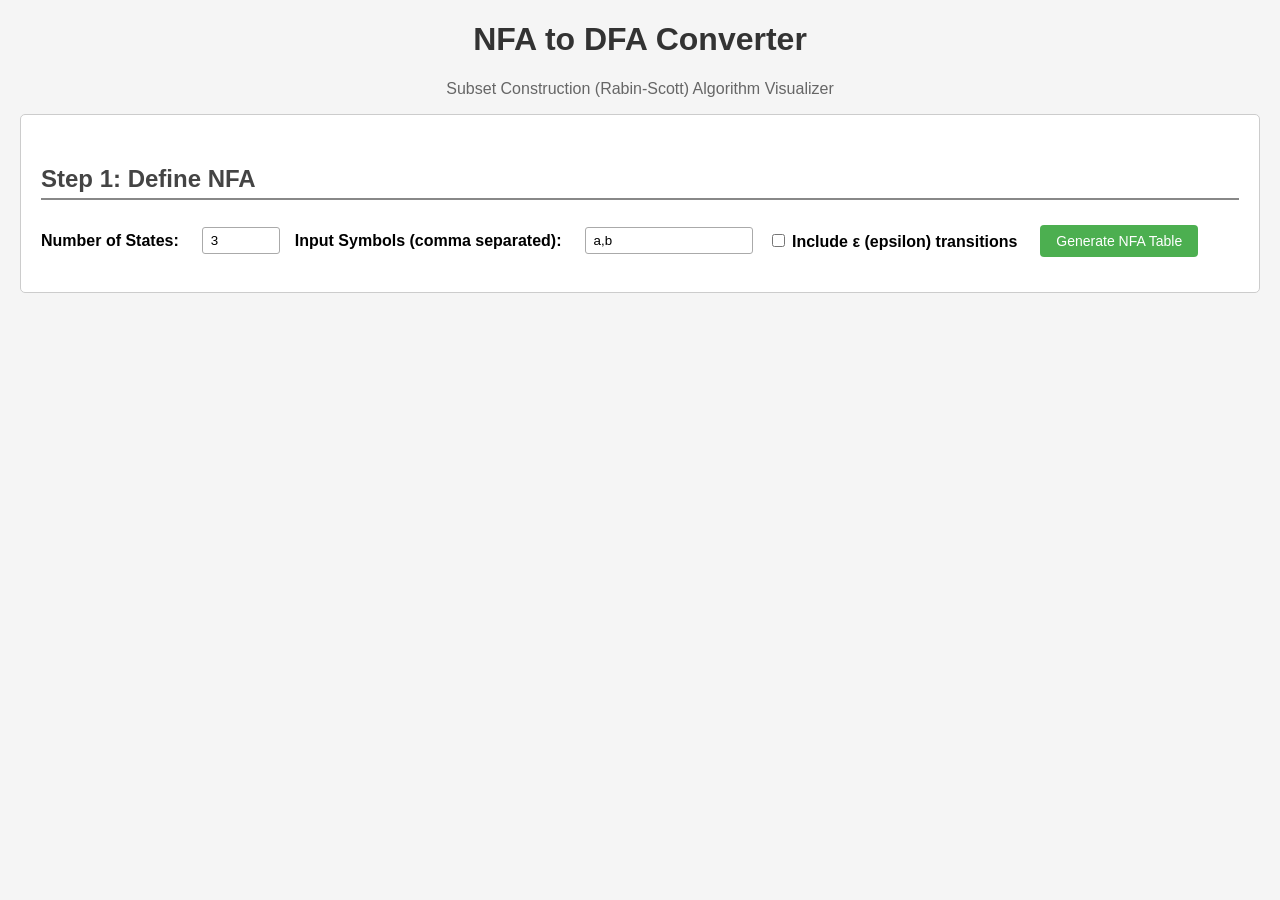
==== index.html @ 3d3b7eb4 "index.html" ====
<!DOCTYPE html>
<html lang="en">
<head>
  <meta charset="UTF-8">
  <meta name="viewport" content="width=device-width, initial-scale=1.0">
  <title>NFA to DFA Converter - Subset Construction</title>
  <style>
    body { font-family: Arial, sans-serif; margin: 20px; background: #f5f5f5; }
    h1 { text-align: center; color: #333; }
    h2 { color: #444; border-bottom: 2px solid #888; padding-bottom: 5px; margin-top: 30px; }
    h3 { color: #555; margin-top: 20px; }
    .section { background: #fff; padding: 20px; margin: 15px 0; border: 1px solid #ccc; border-radius: 5px; }
    label { font-weight: bold; margin-right: 8px; }
    input[type="number"], input[type="text"] { padding: 5px 8px; margin: 5px; border: 1px solid #aaa; border-radius: 3px; width: 60px; }
    input[type="text"] { width: 120px; }
    button { padding: 8px 16px; margin: 5px; border: none; border-radius: 4px; cursor: pointer; font-size: 14px; }
    .btn-primary { background: #4CAF50; color: white; }
    .btn-primary:hover { background: #45a049; }
    .btn-convert { background: #2196F3; color: white; font-size: 16px; padding: 10px 30px; }
    .btn-convert:hover { background: #1976D2; }
    .btn-test { background: #FF9800; color: white; }
    .btn-test:hover { background: #F57C00; }
    table { border-collapse: collapse; margin: 10px 0; }
    th, td { border: 1px solid #999; padding: 8px 12px; text-align: center; min-width: 80px; }
    th { background: #e0e0e0; font-weight: bold; }
    td input[type="text"] { border: 1px solid #ccc; width: 100px; text-align: center; padding: 4px; }
    .final-check { margin: 0 5px; }
    .result-accepted { color: green; font-weight: bold; font-size: 16px; }
    .result-rejected { color: red; font-weight: bold; font-size: 16px; }
    .step-box { background: #f9f9f9; border: 1px solid #ddd; padding: 10px; margin: 5px 0; border-radius: 3px; }
    .step-box strong { color: #2196F3; }
    .info { background: #e3f2fd; border: 1px solid #90CAF9; padding: 10px; border-radius: 4px; margin: 10px 0; color: #1565C0; }
    .error { background: #ffebee; border: 1px solid #ef9a9a; padding: 10px; border-radius: 4px; margin: 10px 0; color: #c62828; }
    .highlight { background: #fff9c4; }
    canvas { border: 1px solid #ccc; background: #fff; margin: 10px 0; display: block; }
    .flex-row { display: flex; align-items: center; gap: 10px; flex-wrap: wrap; margin: 10px 0; }
  </style>
</head>
<body>

  <h1>NFA to DFA Converter</h1>
  <p style="text-align:center; color:#666;">Subset Construction (Rabin-Scott) Algorithm Visualizer</p>

  <!-- STEP 1 -->
  <div class="section">
    <h2>Step 1: Define NFA</h2>
    <div class="flex-row">
      <label>Number of States:</label>
      <input type="number" id="numStates" min="1" max="20" value="3">
      <label>Input Symbols (comma separated):</label>
      <input type="text" id="inputSymbols" value="a,b" style="width:150px;">
      <label><input type="checkbox" id="hasEpsilon"> Include ε (epsilon) transitions</label>
      <button class="btn-primary" onclick="generateNFATable()">Generate NFA Table</button>
    </div>
  </div>

  <!-- STEP 2 -->
  <div class="section" id="nfaSection" style="display:none;">
    <h2>Step 2: Fill NFA Transition Table</h2>
    <div class="info">
      <strong>Instructions:</strong> Fill in the transition table below. For multiple destination states, separate with commas (e.g., <code>q0,q1</code>). Leave empty or type <code>-</code> for no transition.
    </div>
    <h3>Select Start State & Final States</h3>
    <div class="flex-row">
      <label>Start State:</label>
      <select id="startState"></select>
    </div>
    <div class="flex-row" id="finalStatesRow">
      <label>Final States:</label>
    </div>
    <h3>NFA Transition Table (δ)</h3>
    <div id="nfaTableArea"></div>
    <br>
    <button class="btn-convert" onclick="convertNFAtoDFA()">⚡ Convert NFA → DFA</button>
  </div>

  <!-- NFA Diagram -->
  <div class="section" id="nfaDiagramSection" style="display:none;">
    <h2>NFA State Diagram</h2>
    <canvas id="nfaDiagram" width="750" height="400"></canvas>
  </div>

  <!-- Steps -->
  <div class="section" id="stepsSection" style="display:none;">
    <h2>Step 3: Subset Construction — Step by Step</h2>
    <div id="stepsArea"></div>
  </div>

  <!-- DFA Table -->
  <div class="section" id="dfaSection" style="display:none;">
    <h2>Step 4: Resulting DFA Transition Table</h2>
    <div id="dfaTableArea"></div>
  </div>

  <!-- DFA Diagram -->
  <div class="section" id="dfaDiagramSection" style="display:none;">
    <h2>DFA State Diagram</h2>
    <canvas id="dfaDiagram" width="750" height="450"></canvas>
  </div>

  <!-- Test String -->
  <div class="section" id="testSection" style="display:none;">
    <h2>Step 5: Test a String</h2>
    <div class="flex-row">
      <label>Enter string:</label>
      <input type="text" id="testStringInput" placeholder="e.g. aab" style="width:200px;">
      <button class="btn-test" onclick="testString()">Test on NFA & DFA</button>
    </div>
    <div id="testResultArea"></div>
  </div>

<script>
// ===== GLOBAL DATA =====
let nfaStates = [];
let nfaSymbols = [];
let nfaHasEpsilon = false;
let nfaStartState = '';
let nfaFinalStates = [];
let nfaTransitions = {};
let dfaResult = null;

// ===== STEP 1: GENERATE TABLE =====
function generateNFATable() {
  const n = parseInt(document.getElementById('numStates').value);
  const symStr = document.getElementById('inputSymbols').value.trim();
  nfaHasEpsilon = document.getElementById('hasEpsilon').checked;

  if (n < 1 || n > 20) { alert('States: 1–20'); return; }
  if (!symStr) { alert('Enter symbols'); return; }

  nfaSymbols = symStr.split(',').map(s => s.trim()).filter(s => s.length > 0);
  if (!nfaSymbols.length) { alert('Enter valid symbols'); return; }

  nfaStates = [];
  for (let i = 0; i < n; i++) nfaStates.push('q' + i);
  nfaTransitions = {};

  let allSym = [...nfaSymbols];
  if (nfaHasEpsilon) allSym.push('ε');

  // Start state dropdown
  const sel = document.getElementById('startState');
  sel.innerHTML = '';
  nfaStates.forEach(s => { const o = document.createElement('option'); o.value = s; o.textContent = s; sel.appendChild(o); });

  // Final state checkboxes
  const row = document.getElementById('finalStatesRow');
  row.innerHTML = '<label>Final States:</label>';
  nfaStates.forEach(s => {
    const l = document.createElement('label');
    l.innerHTML = '<input type="checkbox" class="final-check" value="' + s + '"> ' + s + '  ';
    row.appendChild(l);
  });

  // Transition table
  let html = '<table><thead><tr><th>State \\ Input</th>';
  allSym.forEach(s => html += '<th>' + s + '</th>');
  html += '</tr></thead><tbody>';
  nfaStates.forEach(state => {
    html += '<tr><th>' + state + '</th>';
    allSym.forEach(sym => {
      html += '<td><input type="text" id="nfa_' + state + '_' + sym + '" placeholder="-"></td>';
    });
    html += '</tr>';
  });
  html += '</tbody></table>';

  document.getElementById('nfaTableArea').innerHTML = html;
  document.getElementById('nfaSection').style.display = 'block';
  ['stepsSection','dfaSection','dfaDiagramSection','nfaDiagramSection','testSection'].forEach(id => document.getElementById(id).style.display = 'none');
}

// ===== READ NFA =====
function readNFAFromTable() {
  nfaStartState = document.getElementById('startState').value;
  nfaFinalStates = [];
  document.querySelectorAll('.final-check').forEach(cb => { if (cb.checked) nfaFinalStates.push(cb.value); });
  if (!nfaFinalStates.length) { alert('Select at least one final state.'); return false; }

  let allSym = [...nfaSymbols];
  if (nfaHasEpsilon) allSym.push('ε');
  nfaTransitions = {};

  for (const state of nfaStates) {
    for (const sym of allSym) {
      const val = document.getElementById('nfa_' + state + '_' + sym).value.trim();
      const key = state + ',' + sym;
      if (!val || val === '-' || val === '∅') { nfaTransitions[key] = []; continue; }
      const targets = val.split(',').map(s => s.trim()).filter(s => s.length > 0);
      for (const t of targets) {
        if (!nfaStates.includes(t)) { alert('Invalid state "' + t + '" in δ(' + state + ',' + sym + '). Valid: ' + nfaStates.join(',')); return false; }
      }
      nfaTransitions[key] = targets;
    }
  }
  return true;
}

// ===== EPSILON CLOSURE & MOVE =====
function epsilonClosure(stateSet) {
  if (!nfaHasEpsilon) return [...stateSet].sort();
  const stack = [...stateSet]; const closure = new Set(stateSet);
  while (stack.length) {
    const st = stack.pop();
    (nfaTransitions[st + ',ε'] || []).forEach(t => { if (!closure.has(t)) { closure.add(t); stack.push(t); } });
  }
  return [...closure].sort();
}
function move(stateSet, symbol) {
  const result = new Set();
  stateSet.forEach(st => (nfaTransitions[st + ',' + symbol] || []).forEach(t => result.add(t)));
  return [...result].sort();
}
function setKey(a) { return a.length ? a.join(',') : '∅'; }
function prettySet(a) { return (!a || !a.length) ? '∅' : '{' + a.join(', ') + '}'; }

// ===== SUBSET CONSTRUCTION =====
function convertNFAtoDFA() {
  if (!readNFAFromTable()) return;
  const steps = [];
  const alpha = [...nfaSymbols];

  const startClosure = epsilonClosure([nfaStartState]);
  steps.push({ title: 'ε-closure of start state', detail: 'ε-closure({' + nfaStartState + '}) = ' + prettySet(startClosure) });

  const dfaMap = new Map();
  const startKey = setKey(startClosure);
  dfaMap.set(startKey, { states: startClosure, transitions: {} });
  const unmarked = [startKey];
  const processed = new Set();

  while (unmarked.length) {
    const ck = unmarked.shift();
    if (processed.has(ck)) continue;
    processed.add(ck);
    const cs = dfaMap.get(ck).states;

    for (const sym of alpha) {
      const moved = move(cs, sym);
      const closed = moved.length ? epsilonClosure(moved) : [];
      const nk = setKey(closed);
      let d = 'δ_D(' + prettySet(cs) + ', ' + sym + '): move=' + prettySet(moved);
      if (nfaHasEpsilon && moved.length) d += ' → ε-closure=' + prettySet(closed);
      const isNew = nk !== '∅' && !dfaMap.has(nk);
      if (isNew) d += '  [NEW STATE]';
      steps.push({ title: 'Process ' + prettySet(cs) + ' on "' + sym + '"', detail: d });
      dfaMap.get(ck).transitions[sym] = nk;
      if (nk !== '∅' && !dfaMap.has(nk)) { dfaMap.set(nk, { states: closed, transitions: {} }); unmarked.push(nk); }
    }
  }

  // Dead state
  let hasDead = false;
  dfaMap.forEach(e => alpha.forEach(s => { if (!e.transitions[s] || e.transitions[s] === '∅') { e.transitions[s] = '∅'; hasDead = true; } }));
  if (hasDead && !dfaMap.has('∅')) {
    const dt = {}; alpha.forEach(s => dt[s] = '∅');
    dfaMap.set('∅', { states: [], transitions: dt });
    steps.push({ title: 'Add Dead/Trap State', detail: 'State ∅ for undefined transitions.' });
  }

  // Name map
  const nameMap = new Map(); let idx = 0;
  dfaMap.forEach((_, k) => nameMap.set(k, k === '∅' ? 'D_dead' : 'D' + idx++));

  // Build result
  const dfaStates = [], dfaTrans = [], dfaFinal = [];
  const dfaStart = nameMap.get(startKey);
  dfaMap.forEach((e, k) => {
    const nm = nameMap.get(k);
    dfaStates.push({ name: nm, nfaStates: e.states, key: k });
    if (e.states.some(s => nfaFinalStates.includes(s))) dfaFinal.push(nm);
    alpha.forEach(s => dfaTrans.push({ from: nm, symbol: s, to: nameMap.get(e.transitions[s]) || 'D_dead' }));
  });

  steps.push({ title: 'Conversion Complete!', detail: 'DFA: ' + dfaStates.length + ' states, Start: ' + dfaStart + ', Final: {' + dfaFinal.join(', ') + '}' });

  dfaResult = { states: dfaStates, alphabet: alpha, transitions: dfaTrans, startState: dfaStart, finalStates: dfaFinal, nameMap };
  renderSteps(steps); renderDFATable(); drawNFADiagram(); drawDFADiagram();
  document.getElementById('testSection').style.display = 'block';
}

// ===== RENDER =====
function renderSteps(steps) {
  let h = '';
  steps.forEach((s, i) => h += '<div class="step-box"><strong>Step ' + (i+1) + ': ' + s.title + '</strong><br><pre style="margin:5px 0 0;white-space:pre-wrap;">' + s.detail + '</pre></div>');
  document.getElementById('stepsArea').innerHTML = h;
  document.getElementById('stepsSection').style.display = 'block';
}

function renderDFATable() {
  if (!dfaResult) return;
  const a = dfaResult.alphabet;
  let h = '<table><thead><tr><th>DFA State</th><th>NFA States</th>';
  a.forEach(s => h += '<th>' + s + '</th>');
  h += '</tr></thead><tbody>';
  dfaResult.states.forEach(st => {
    const isS = st.name === dfaResult.startState, isF = dfaResult.finalStates.includes(st.name);
    let p = ''; if (isS) p += '→ '; if (isF) p += '* ';
    h += '<tr' + (isF ? ' class="highlight"' : '') + '><th>' + p + st.name + '</th><td>' + prettySet(st.nfaStates) + '</td>';
    a.forEach(s => { const t = dfaResult.transitions.find(tr => tr.from === st.name && tr.symbol === s); h += '<td>' + (t ? t.to : '—') + '</td>'; });
    h += '</tr>';
  });
  h += '</tbody></table>';
  h += '<p><strong>Start:</strong> ' + dfaResult.startState + ' &nbsp;|&nbsp; <strong>Final States:</strong> {' + dfaResult.finalStates.join(', ') + '}</p>';
  document.getElementById('dfaTableArea').innerHTML = h;
  document.getElementById('dfaSection').style.display = 'block';
}

// ===== CANVAS DRAWING =====
function getPositions(names, cx, cy, r) {
  const pos = {};
  if (names.length === 1) { pos[names[0]] = { x: cx, y: cy }; return pos; }
  names.forEach((s, i) => {
    const ang = (2 * Math.PI * i / names.length) - Math.PI / 2;
    pos[s] = { x: cx + r * Math.cos(ang), y: cy + r * Math.sin(ang) };
  });
  return pos;
}

function drawArrowLine(ctx, x1, y1, x2, y2, R) {
  const ang = Math.atan2(y2 - y1, x2 - x1);
  const sx = x1 + R * Math.cos(ang), sy = y1 + R * Math.sin(ang);
  const ex = x2 - R * Math.cos(ang), ey = y2 - R * Math.sin(ang);
  ctx.beginPath(); ctx.moveTo(sx, sy); ctx.lineTo(ex, ey); ctx.stroke();
  const hl = 10;
  ctx.beginPath(); ctx.moveTo(ex, ey);
  ctx.lineTo(ex - hl * Math.cos(ang - 0.3), ey - hl * Math.sin(ang - 0.3));
  ctx.lineTo(ex - hl * Math.cos(ang + 0.3), ey - hl * Math.sin(ang + 0.3));
  ctx.closePath(); ctx.fill();
}

function drawCurved(ctx, x1, y1, x2, y2, R, label, curve) {
  const dx = x2 - x1, dy = y2 - y1, d = Math.sqrt(dx*dx + dy*dy) || 1;
  const mx = (x1+x2)/2 + (-dy/d)*curve, my = (y1+y2)/2 + (dx/d)*curve;
  const sa = Math.atan2(my-y1, mx-x1), ea = Math.atan2(my-y2, mx-x2);
  const sx = x1 + R*Math.cos(sa), sy = y1 + R*Math.sin(sa);
  const ex = x2 + R*Math.cos(ea), ey = y2 + R*Math.sin(ea);

  ctx.beginPath(); ctx.moveTo(sx, sy); ctx.quadraticCurveTo(mx, my, ex, ey); ctx.stroke();
  const tx = 2*(ex - mx), ty = 2*(ey - my), ta = Math.atan2(ty, tx); const hl = 10;
  ctx.beginPath(); ctx.moveTo(ex, ey);
  ctx.lineTo(ex - hl*Math.cos(ta-0.3), ey - hl*Math.sin(ta-0.3));
  ctx.lineTo(ex - hl*Math.cos(ta+0.3), ey - hl*Math.sin(ta+0.3));
  ctx.closePath(); ctx.fill();

  ctx.save(); ctx.fillStyle = '#d32f2f'; ctx.font = 'bold 13px Arial'; ctx.textAlign = 'center';
  ctx.fillText(label, mx, my - 5); ctx.restore();
}

function drawSelfLoop(ctx, x, y, R, label) {
  // Draw loop on top of the node
  const loopR = 18;
  const centerY = y - R - loopR;

  ctx.beginPath();
  // Draw arc starting from right side, going counter-clockwise (full circle minus small gap for arrowhead)
  ctx.arc(x, centerY, loopR, 0.5, Math.PI * 2 - 0.5, false);
  ctx.stroke();

  // Arrowhead: the arc ends at angle -0.5 (= 2π - 0.5), so arrowhead points INTO the node
  const endAngle = Math.PI * 2 - 0.5;
  const ax = x + loopR * Math.cos(endAngle);
  const ay = centerY + loopR * Math.sin(endAngle);

  // Tangent direction at end of arc (going clockwise at end point) — should point downward toward node
  const tangentAngle = endAngle + Math.PI / 2;
  const hl = 9;
  ctx.beginPath();
  ctx.moveTo(ax, ay);
  ctx.lineTo(ax - hl * Math.cos(tangentAngle - 0.35), ay - hl * Math.sin(tangentAngle - 0.35));
  ctx.lineTo(ax - hl * Math.cos(tangentAngle + 0.35), ay - hl * Math.sin(tangentAngle + 0.35));
  ctx.closePath();
  ctx.fill();

  // Label above the loop
  ctx.save();
  ctx.fillStyle = '#d32f2f';
  ctx.font = 'bold 12px Arial';
  ctx.textAlign = 'center';
  ctx.fillText(label, x, centerY - loopR - 5);
  ctx.restore();
}

function drawDiagram(canvasId, stateNames, transitions, startState, finalStates, subtitles) {
  const cv = document.getElementById(canvasId);
  const ctx = cv.getContext('2d');
  const W = cv.width, H = cv.height;
  ctx.clearRect(0, 0, W, H);
  if (!stateNames.length) return;

  const R = 25;
  const layoutR = Math.min(W, H) * 0.32;
  const pos = getPositions(stateNames, W/2, H/2, layoutR);

  ctx.strokeStyle = '#555'; ctx.fillStyle = '#333'; ctx.lineWidth = 1.5;

  // Group edges
  const eMap = {};
  transitions.forEach(t => { const k = t.from + '->' + t.to; if (!eMap[k]) eMap[k] = []; eMap[k].push(t.symbol); });
  const biDir = new Set();
  Object.keys(eMap).forEach(k => { const [f, t] = k.split('->'); if (f !== t && eMap[t + '->' + f]) biDir.add(k); });

  // Draw edges
  Object.entries(eMap).forEach(([key, syms]) => {
    const [from, to] = key.split('->');
    const label = syms.join(',');
    if (!pos[from] || !pos[to]) return;

    ctx.strokeStyle = '#555'; ctx.fillStyle = '#333'; ctx.lineWidth = 1.5;

    if (from === to) {
      drawSelfLoop(ctx, pos[from].x, pos[from].y, R, label);
    } else if (biDir.has(key)) {
      const c = key < (to + '->' + from) ? 35 : -35;
      drawCurved(ctx, pos[from].x, pos[from].y, pos[to].x, pos[to].y, R, label, c);
    } else {
      drawArrowLine(ctx, pos[from].x, pos[from].y, pos[to].x, pos[to].y, R);
      const mx = (pos[from].x + pos[to].x)/2, my = (pos[from].y + pos[to].y)/2;
      const dx = pos[to].x - pos[from].x, dy = pos[to].y - pos[from].y, d = Math.sqrt(dx*dx+dy*dy)||1;
      ctx.save(); ctx.fillStyle = '#d32f2f'; ctx.font = 'bold 13px Arial'; ctx.textAlign = 'center';
      ctx.fillText(label, mx + (-dy/d)*15, my + (dx/d)*15); ctx.restore();
    }
  });

  // Draw nodes
  stateNames.forEach(s => {
    const p = pos[s];
    const isS = s === startState, isF = finalStates.includes(s);

    ctx.strokeStyle = '#555'; ctx.fillStyle = '#333'; ctx.lineWidth = 1.5;

    // Start arrow
    if (isS) {
      const ax = p.x - R - 35;
      ctx.beginPath(); ctx.moveTo(ax, p.y); ctx.lineTo(p.x - R, p.y); ctx.stroke();
      ctx.beginPath(); ctx.moveTo(p.x - R, p.y);
      ctx.lineTo(p.x - R - 8, p.y - 5); ctx.lineTo(p.x - R - 8, p.y + 5);
      ctx.closePath(); ctx.fill();
    }

    // Final: double circle
    if (isF) {
      ctx.beginPath(); ctx.arc(p.x, p.y, R + 5, 0, Math.PI*2);
      ctx.strokeStyle = '#4CAF50'; ctx.lineWidth = 2; ctx.stroke();
    }

    // Main circle
    ctx.beginPath(); ctx.arc(p.x, p.y, R, 0, Math.PI*2);
    ctx.fillStyle = isF ? '#e8f5e9' : '#e3f2fd'; ctx.fill();
    ctx.strokeStyle = isF ? '#4CAF50' : '#2196F3'; ctx.lineWidth = 2; ctx.stroke();

    // Name
    ctx.fillStyle = '#333'; ctx.font = 'bold 13px Arial'; ctx.textAlign = 'center'; ctx.textBaseline = 'middle';
    ctx.fillText(s, p.x, p.y);

    // Subtitle
    if (subtitles && subtitles[s]) {
      ctx.fillStyle = '#888'; ctx.font = '10px Arial'; ctx.textBaseline = 'top';
      ctx.fillText(subtitles[s], p.x, p.y + R + 8);
    }
  });
}

function drawNFADiagram() {
  let allSym = [...nfaSymbols]; if (nfaHasEpsilon) allSym.push('ε');
  const tList = [];
  nfaStates.forEach(st => allSym.forEach(sym => (nfaTransitions[st + ',' + sym] || []).forEach(t => tList.push({ from: st, symbol: sym, to: t }))));
  drawDiagram('nfaDiagram', nfaStates, tList, nfaStartState, nfaFinalStates, null);
  document.getElementById('nfaDiagramSection').style.display = 'block';
}

function drawDFADiagram() {
  if (!dfaResult) return;
  const names = dfaResult.states.map(s => s.name);
  const subs = {}; dfaResult.states.forEach(s => subs[s.name] = prettySet(s.nfaStates));
  drawDiagram('dfaDiagram', names, dfaResult.transitions, dfaResult.startState, dfaResult.finalStates, subs);
  document.getElementById('dfaDiagramSection').style.display = 'block';
}

// ===== STRING TESTING =====
function testString() {
  const input = document.getElementById('testStringInput').value;
  for (const ch of input) {
    if (!nfaSymbols.includes(ch)) {
      document.getElementById('testResultArea').innerHTML = '<div class="error">Symbol "' + ch + '" not in alphabet {' + nfaSymbols.join(',') + '}</div>';
      return;
    }
  }
  const nR = testNFA(input); let dR = null; if (dfaResult) dR = testDFA(input);
  let h = '<h3>Results for "' + (input || 'ε') + '"</h3>';
  h += '<p class="' + (nR.accepted ? 'result-accepted' : 'result-rejected') + '">NFA: ' + (nR.accepted ? '✓ ACCEPTED' : '✗ REJECTED') + '</p>';
  h += '<p><strong>NFA Trace:</strong> ';
  nR.trace.forEach((t, i) => { if (i > 0) h += ' —<span style="color:red">' + t.symbol + '</span>→ '; h += prettySet(t.states); });
  h += '</p>';
  if (dR) {
    h += '<p class="' + (dR.accepted ? 'result-accepted' : 'result-rejected') + '">DFA: ' + (dR.accepted ? '✓ ACCEPTED' : '✗ REJECTED') + '</p>';
    h += '<p><strong>DFA Trace:</strong> ';
    dR.trace.forEach((t, i) => { if (i > 0) h += ' —<span style="color:red">' + t.symbol + '</span>→ '; h += t.state; });
    h += '</p>';
    h += '<div class="info">✓ Both NFA and DFA ' + (nR.accepted ? 'accept' : 'reject') + ' this string.</div>';
  }
  document.getElementById('testResultArea').innerHTML = h;
}

function testNFA(input) {
  let cur = new Set(epsilonClosure([nfaStartState]));
  const trace = [{ symbol: 'start', states: [...cur] }];
  for (const ch of input) {
    let nxt = new Set();
    cur.forEach(st => (nfaTransitions[st + ',' + ch] || []).forEach(t => epsilonClosure([t]).forEach(s => nxt.add(s))));
    cur = nxt; trace.push({ symbol: ch, states: [...cur] });
  }
  return { accepted: [...cur].some(s => nfaFinalStates.includes(s)), trace };
}

function testDFA(input) {
  let cur = dfaResult.startState;
  const trace = [{ symbol: 'start', state: cur }];
  for (const ch of input) {
    const t = dfaResult.transitions.find(tr => tr.from === cur && tr.symbol === ch);
    cur = t ? t.to : null; trace.push({ symbol: ch, state: cur || '∅' });
    if (!cur) break;
  }
  return { accepted: cur && dfaResult.finalStates.includes(cur), trace };
}
</script>
</body>
</html>
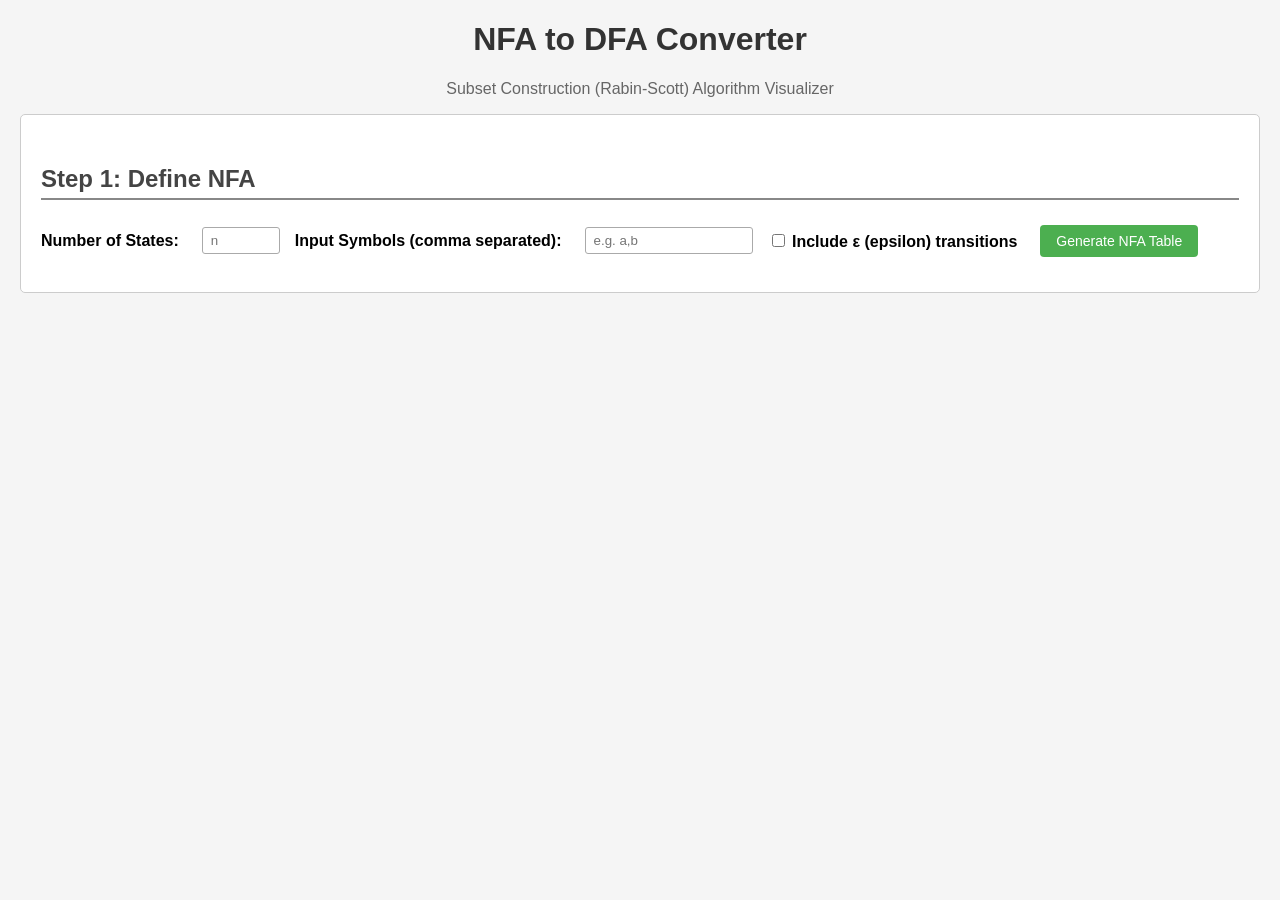
==== commit 4fb87d7b: "Update index.html" ====
--- a/index.html
+++ b/index.html
@@ -46,9 +46,9 @@
     <h2>Step 1: Define NFA</h2>
     <div class="flex-row">
       <label>Number of States:</label>
-      <input type="number" id="numStates" min="1" max="20" value="3">
+      <input type="number" id="numStates" min="1" max="20" placeholder="n">
       <label>Input Symbols (comma separated):</label>
-      <input type="text" id="inputSymbols" value="a,b" style="width:150px;">
+      <input type="text" id="inputSymbols" placeholder="e.g. a,b" style="width:150px;" autocomplete="off">
       <label><input type="checkbox" id="hasEpsilon"> Include ε (epsilon) transitions</label>
       <button class="btn-primary" onclick="generateNFATable()">Generate NFA Table</button>
     </div>
@@ -134,6 +134,7 @@
   nfaStates = [];
   for (let i = 0; i < n; i++) nfaStates.push('q' + i);
   nfaTransitions = {};
+  document.getElementById('nfaTableArea').innerHTML = '';
 
   let allSym = [...nfaSymbols];
   if (nfaHasEpsilon) allSym.push('ε');
@@ -159,7 +160,7 @@
   nfaStates.forEach(state => {
     html += '<tr><th>' + state + '</th>';
     allSym.forEach(sym => {
-      html += '<td><input type="text" id="nfa_' + state + '_' + sym + '" placeholder="-"></td>';
+      html += '<td><input type="text" id="nfa_' + state + '_' + sym + '" placeholder="-" autocomplete="off"></td>';
     });
     html += '</tr>';
   });
@@ -352,17 +353,21 @@
   const loopR = 18;
   const centerY = y - R - loopR;
 
+  // Gap at bottom of loop (closest to node)
+  const gapAngle = 0.5;
+  const startAngle = Math.PI / 2 + gapAngle;
+  const endAngle = Math.PI / 2 - gapAngle;
+
   ctx.beginPath();
-  // Draw arc starting from right side, going counter-clockwise (full circle minus small gap for arrowhead)
-  ctx.arc(x, centerY, loopR, 0.5, Math.PI * 2 - 0.5, false);
+  // Clockwise (false) from left-of-gap through top to right-of-gap = nearly full circle
+  ctx.arc(x, centerY, loopR, startAngle, endAngle, false);
   ctx.stroke();
 
-  // Arrowhead: the arc ends at angle -0.5 (= 2π - 0.5), so arrowhead points INTO the node
-  const endAngle = Math.PI * 2 - 0.5;
+  // Arrowhead at end of arc (right side of gap, pointing into the node)
   const ax = x + loopR * Math.cos(endAngle);
   const ay = centerY + loopR * Math.sin(endAngle);
 
-  // Tangent direction at end of arc (going clockwise at end point) — should point downward toward node
+  // Clockwise arc tangent at endpoint points toward the node
   const tangentAngle = endAngle + Math.PI / 2;
   const hl = 9;
   ctx.beginPath();
@@ -389,8 +394,9 @@
   if (!stateNames.length) return;
 
   const R = 25;
-  const layoutR = Math.min(W, H) * 0.32;
-  const pos = getPositions(stateNames, W/2, H/2, layoutR);
+  const loopSpace = 30; // extra space for self-loops above top nodes
+  const layoutR = Math.min(W, H) * 0.28;
+  const pos = getPositions(stateNames, W/2, H/2 + loopSpace/2, layoutR);
 
   ctx.strokeStyle = '#555'; ctx.fillStyle = '#333'; ctx.lineWidth = 1.5;
 
